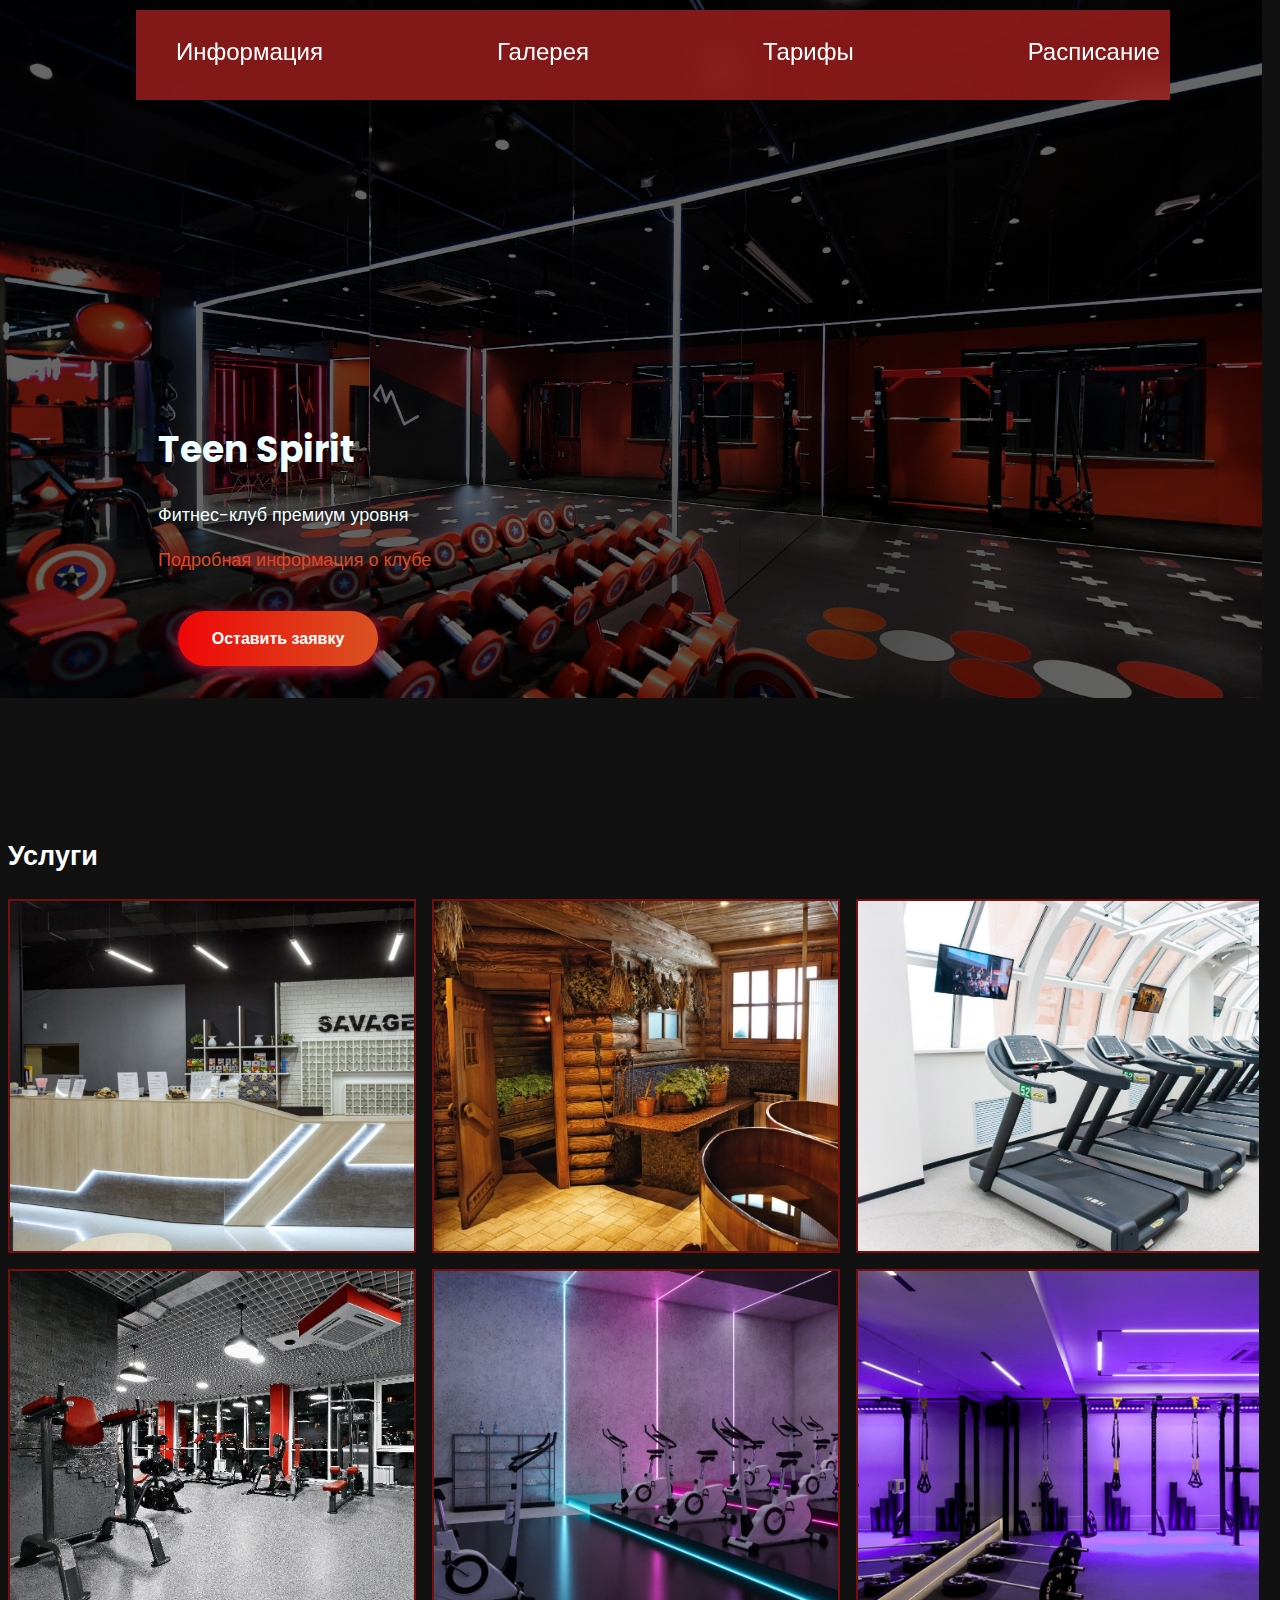
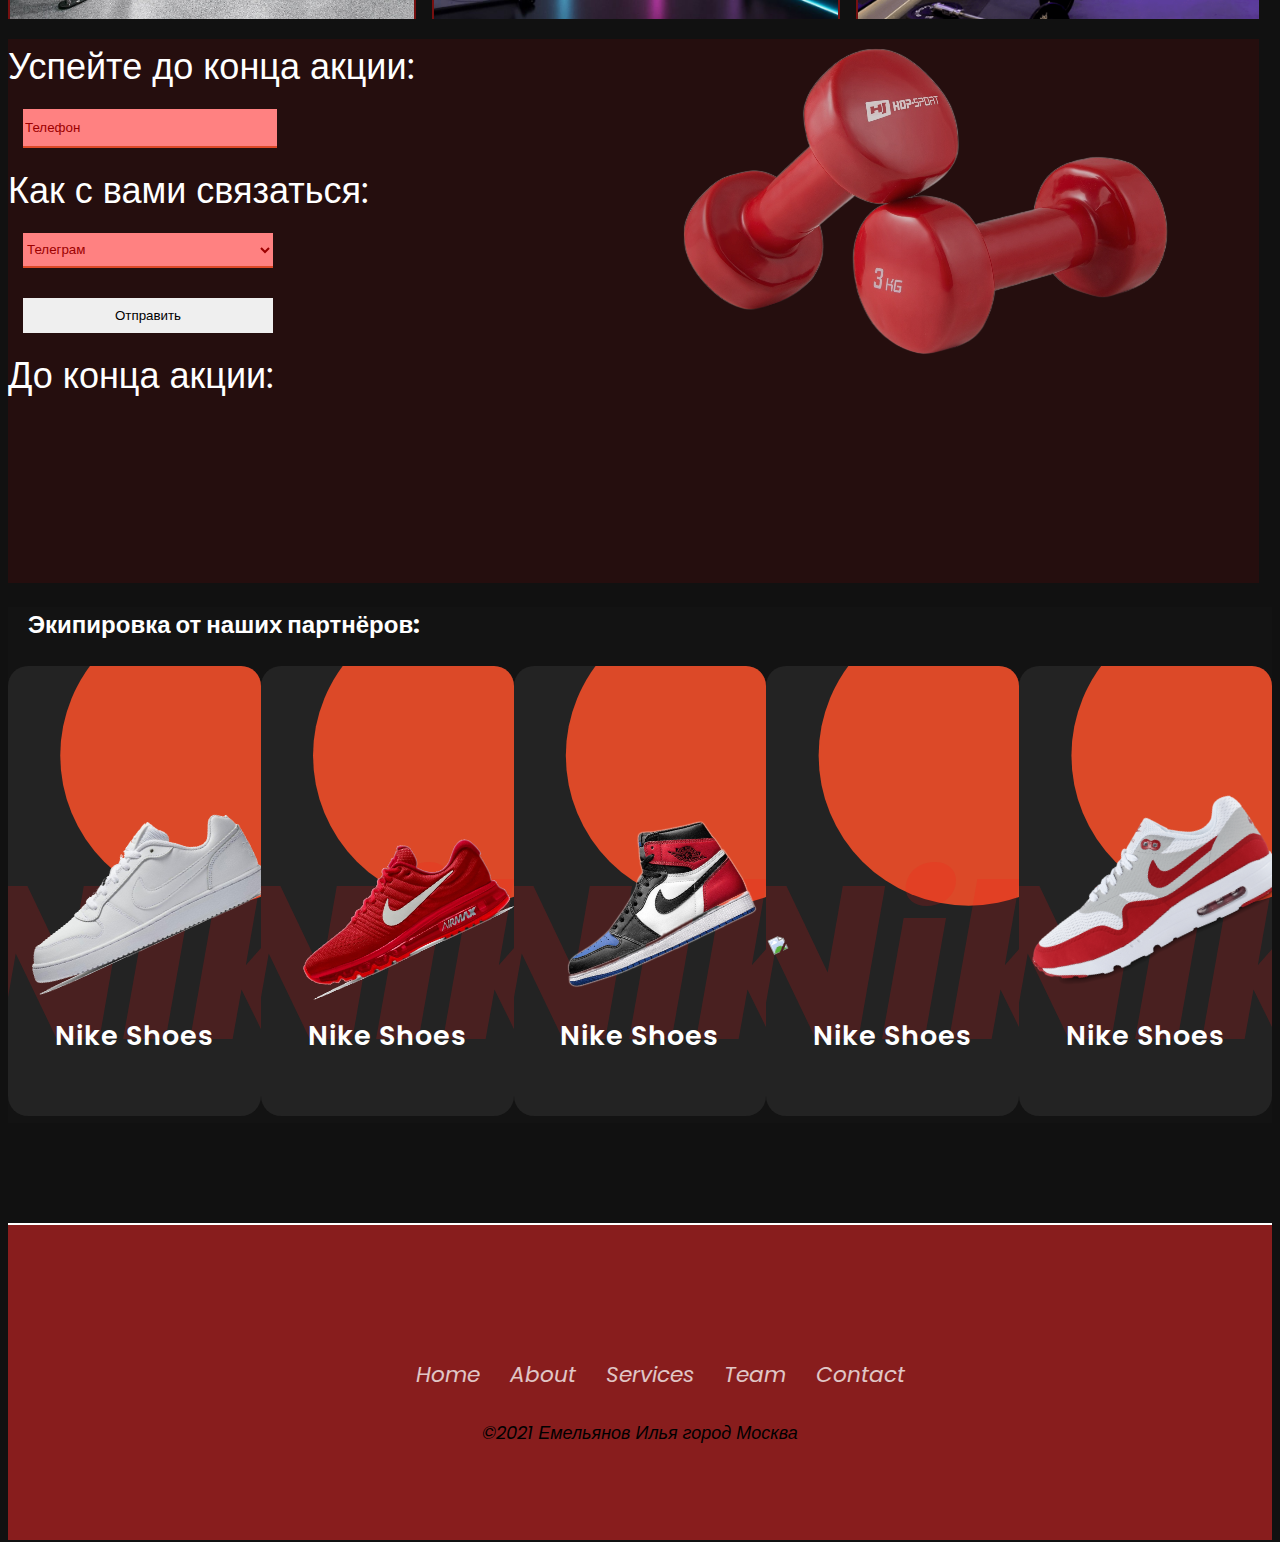
==== index.html @ c5676251 "Fitness" ====
<!DOCTYPE html>
<html lang="en">
<head>
    <meta charset="UTF-8">
    <meta http-equiv="X-UA-Compatible" content="IE=edge">
    <link rel="stylesheet" href="main.css">
    <link rel="icon" href="fav.ico">
    <script src="main.js"></script>
   <script type="module" src="https://unpkg.com/ionicons@5.5.2/dist/ionicons/ionicons.esm.js"></script>
    <meta name="viewport" content="width=device-width, initial-scale=1.0">
    <title>Teen Spirit</title>
</head>
<body>
  
    <div class="start" >
    </div>
    <input type="checkbox" id="active">
    <label for="active" class="menu-btn"><i class="fas fa-bars"></i></label>
    <div class="nav">
        <ul>
            <li><a href="gird.html">Информация</a></li>
            <li><a href="1.html">Галерея</a></li>
            <li><a href="6.html">Тарифы</a></li>
            <li><a href="calendar.html">Расписание</a></li>
        </ul>
    </div>
    <div class="zayavka" >
        <h1>Teen Spirit</h1>
        <p>Фитнес-клуб премиум уровня</p> 
        <a href="gird.html"><p>Подробная информация о клубе</p></a>
        <button class="btn-hover color-1">Оставить заявку</button>
    </div>
    <h2 class="cmd">Услуги</h2>
    <div class="direct">
        <div class="item card1">
            <p class="aa">Отдел  по работе с клиентами</p>
           
        </div>
        <div class="item card2"><p class="aa">Отдел  по работе с клиентами</p>
        </div>
        <div class="item card3"><p class="aa">SPA зона</p>
        </div>
        <div class="item card4"><p class="aa">Кардио зона</p>
        </div>
        <div class="item card5"><p class="aa">Зал силовых тренировок</p>
        </div>
        <div class="item card6"><p class="aa">Йога</p>
        </div>
    </div>
    <div class="abon">
        <span>Успейте до конца акции:</span>
        <section class="form">
            <form action="" method="get">
                    <input type="tel" placeholder="Телефон"  pattern="[0-9]{3}-[0-9]{3}-[0-9]{4}" required>
                    <span>Как с вами связаться:</span>
                     <select name="Форма связи">
                        <option value="premium">Телеграм</option>
                        <option value="middle">Почта</option>
                        <option value="lite">По телефону</option>
                    </select>
               
                <button type="submit">Отправить</button>
            </form>
        </section>
        
        <span>До конца акции:</span>
        <span id="timers"></span>
        <div class="container1" id="cont1">
            <div class="timer d">
                <span id="timer-days"></span>
            </div>
            <div class="timer h">
                <span id="timer-hours"></span>
            </div>
            <div class="timer m">
                <span id="timer-mins"></span>
            </div>
            <div class="timer s">
                <span id="timer-secs"></span>
            </div>
        </div>
        <script src="main.js"></script>
    </div>

    <div class="cards">
        <h3>Экипировка от наших партнёров:</h3>
        <div class="container">
            <div class="card">
              <div class="imgBx">
                <img src="nike.png">
              </div>
              <div class="contentBx">
                <h2>Nike Shoes</h2>
                <div class="size">
                  <h3>Size :</h3>
                  <span>7</span>
                  <span>8</span>
                  <span>9</span>
                  <span>10</span>
                </div>
                <div class="color">
                  <h3>Color :</h3>
                  <span></span>
                  <span></span>
                  <span></span>
                </div>
                <a href="#">Buy Now</a>
              </div>
            </div>
            <div class="card">
                <div class="imgBx">
                  <img src="nike1.png">
                </div>
                <div class="contentBx">
                  <h2>Nike Shoes</h2>
                  <div class="size">
                    <h3>Size :</h3>
                    <span>7</span>
                    <span>8</span>
                    <span>9</span>
                    <span>10</span>
                  </div>
                  <div class="color">
                    <h3>Color :</h3>
                    <span></span>
                    <span></span>
                    <span></span>
                  </div>
                  <a href="#">Buy Now</a>
                </div>
              </div>
              <div class="card">
                <div class="imgBx">
                  <img src="nike2.png">
                </div>
                <div class="contentBx">
                  <h2>Nike Shoes</h2>
                  <div class="size">
                    <h3>Size :</h3>
                    <span>7</span>
                    <span>8</span>
                    <span>9</span>
                    <span>10</span>
                  </div>
                  <div class="color">
                    <h3>Color :</h3>
                    <span></span>
                    <span></span>
                    <span></span>
                  </div>
                  <a href="#">Buy Now</a>
                </div>
              </div>
              <div class="card">
                <div class="imgBx">
                  <img src="https://assets.codepen.io/4164355/shoes.png">
                </div>
                <div class="contentBx">
                  <h2>Nike Shoes</h2>
                  <div class="size">
                    <h3>Size :</h3>
                    <span>7</span>
                    <span>8</span>
                    <span>9</span>
                    <span>10</span>
                  </div>
                  <div class="color">
                    <h3>Color :</h3>
                    <span></span>
                    <span></span>
                    <span></span>
                  </div>
                  <a href="#">Buy Now</a>
                </div>
              </div>
              <div class="card">
                <div class="imgBx">
                  <img src="nike3.png">
                </div>
                <div class="contentBx">
                  <h2>Nike Shoes</h2>
                  <div class="size">
                    <h3>Size :</h3>
                    <span>7</span>
                    <span>8</span>
                    <span>9</span>
                    <span>10</span>
                  </div>
                  <div class="color">
                    <h3>Color :</h3>
                    <span></span>
                    <span></span>
                    <span></span>
                  </div>
                  <a href="#">Buy Now</a>
                </div>
              </div>
          </div>
    </div>
    
<footer>

 
    <address>
    <div class="waves">
        <div class="wave" id="wave1"></div>
    </div>
    <ul class="social">
        <li><a href="#"><ion-icon class="ak" name="logo-facebook"></ion-icon></a></li>
        <li><a href="#"><ion-icon class="ak" name="logo-twitter"></ion-icon></a></li>
        <li><a href="#"><ion-icon class="ak" name="logo-linkedin"><ion-icon></a></li>
        <li><a href="#"><ion-icon class="ak" name="logo-instagram"></ion-icon></a></li>
    </ul>
    <ul class="menu">
        <li><a href="#">Home</a></li>
        <li><a href="#">About</a></li>
        <li><a href="#">Services</a></li>
        <li><a href="#">Team</a></li>
        <li><a href="#">Contact</a></li>
    </ul>
    <p>©2021 Емельянов Илья город Москва</p>
</address> 
</footer>

<script src="nd.js"></script>
    
</body>
</html>
---- main.css ----
@import url('https://fonts.googleapis.com/css2?family=Poppins:ital,wght@0,100;0,200;0,300;0,400;0,500;0,600;0,700;0,800;0,900;1,100;1,200;1,300;1,400;1,500;1,600;1,700;1,800;1,900&display=swap');

html{
    font-size: 18px;
    font-family: 'Poppins', sans-serif;
    background-color: #111;
}


h2{
    color: white;
}
.start{
    position: relative;
    margin-top: -10px;
    margin-left: -10px;
   width: 100%;
   height: 700px;
   background-image: url(fit1.jpg);
   opacity:1;
   background-size: cover;
   color: white;
}
.start::before{
    background-color: rgba(0, 0, 0, 0.6);
    position: absolute;
    height: 100%;
    width: 100%;
    content:"";
}
.nav ul li{
    list-style: none;
}
.nav ul{
    display: flex;
    justify-content:space-between;
}
.nav{
    top:10px;
    z-index: 100;
    padding-right: 10px;
    color: white;
    width: 80%;
    margin-left: 10%;
    position: fixed;
    height: 10vh;
    font-size: 24px;
    background-color: rgba(187, 34, 34, 0.7);
    backdrop-filter: blur(16px);
}

.cvadr {
    position: relative;
    display: grid;
    grid-template-columns: repeat(6,1fr);
    grid-template-rows: repeat(8,auto-fit);
}

.zayavka{
    position: relative;
    margin-top: -300px;
    margin-left: 150px;
    color: azure;
}

.btn-hover {
  width: 200px;
  font-size: 16px;
  font-weight: 600;
  color: #fff;
  cursor: pointer;
  margin: 20px;
  height: 55px;
  text-align:center;
  border: none;
  background-size: 300% 100%;

  border-radius: 50px;
  moz-transition: all .4s ease-in-out;
  -o-transition: all .4s ease-in-out;
  -webkit-transition: all .4s ease-in-out;
  transition: all .4s ease-in-out;
}

.btn-hover:hover {
  background-position: 100% 0;
  moz-transition: all .4s ease-in-out;
  -o-transition: all .4s ease-in-out;
  -webkit-transition: all .4s ease-in-out;
  transition: all .4s ease-in-out;
}

.btn-hover:focus {
  outline: none;
}
.btn-hover.color-1 {
  background-image: linear-gradient(to right, #ee0707, #d95322, #ca1e1e , #5a1c1c);
box-shadow: 0 4px 15px 0 rgba(228, 27, 80, 0.75);
}
.item{
  overflow: hidden;
    border:2px solid rgb(118, 16, 16);
}
.aa{
  text-align: center;
    margin:0 auto;
    color: white;
    opacity: 0;
}
.item button{
    top:300px;
    
    background-color: rgba(175, 35, 35,0.8);
    left:22%;
    position: relative;
    opacity: 0;
}
.item::before{
    background-color: rgba(187, 11, 11, 0.216);
    position: absolute;
    content: "";
    height: 100%;
    width: 100%;
    opacity: 0;
}
.item:hover::before{
    opacity: 1;
    transition: 2s;
}
.item:hover{
  transition: 1s;
}

.item:hover button{
    opacity: 1;
    transition: 2s;
}

.item:hover .aa{
    opacity: 1;
    transition: 2s;
}
.cmd{
    margin-top: 150px;
    position: relative;
}
.direct{
    margin-top: 20px;
    width: 99%;
  overflow: hidden;
    position: relative;
    display: grid;
    grid-template-columns: 1fr 1fr 1fr;
    grid-gap: 20px;
    grid-auto-rows:350px
}
.card1{
    z-index: 0;
    background-image: url(1.jpg);
   background-size: cover;
    height: 100%;
    width: 100%;
}
.card2{
    z-index: 0;
    background-image: url(3.jpeg);
   background-size: cover;
    height: 100%;
    width: 100%;
}
.card3{
    z-index: 0;
    background-image: url(6.jpg);
   background-size: cover;
    height: 100%;
    width: 100%;
}
.card4{
    z-index: 0;
    background-image: url(8.jpg);
   background-size: cover;
    height: 100%;
    width: 100%;
}
.card5{
    z-index: 0;
    background-image: url(9.jpg);
   background-size: cover;
    height: 100%;
    width: 100%;
}
.card6{
    z-index: 0;
    background-image: url(10.png);
   background-size: cover;
    height: 100%;
    width: 100%;
}
.container1 {
    width: 100%;
    height: 20vh;
    display: flex;
    justify-content: flex-end;
    align-items: center;
}
.timer {
    background-color: rgb(173, 30, 30);
    margin-right: 20px;
    border-radius: 20px;
    height:auto;
    width: auto;
    display: block;
    font-size: 4rem;
}
.label {
    font-size: 2.5rem;
    padding-left: 0.25rem;
}
.abon{
    width: 99%;
    margin-top: 20px;
    color: rgb(255, 255, 255);
    background: rgba(167, 0, 0, 0.139);
}
.abon span{
    font-size: 2rem;
}
.abon form{
    display: flex;
    flex-direction: column;
    
}
.abon::before{
    margin-left: 52%;
    opacity: 0.8;
    content: "";
    position: absolute;
    background: url(g.png) no-repeat;
    height: 45%;
    width: 45%;
}
.abon button{
    margin:15px;
    height: 35px;
    width: 250px;
    border: 0;
    border-color:rgb(175, 35, 35) ;
}
form input{
    color:rgb(156, 0, 0) ;
    background-color:  rgb(255, 129, 129);
    border: 0;
    border-bottom: #dc4928 2px solid;
    outline: none;
    margin:15px;
    width: 250px;
    height: 35px;
}

form select{
    color:rgb(156, 0, 0) ;
    background-color:  rgb(255, 129, 129);
    border: 0;
    border-bottom: #dc4928 2px solid;
    outline: none;
    margin:15px;
    height: 35px;
    width: 250px;
}


::placeholder{
    color: rgb(156, 0, 0);
}

.cards{
    font-family: 'Poppins', sans-serif;
  min-height: 50vh;
  background: #131313;
}

.container{
    width: 100%;
    display: inline-flex;
  position: relative;
}
.cards h3{
    margin-left: 20px;
    color: white;
    font-size: 24px;
}

.container .card{
  position: relative;
  width: 320px;
  height: 450px;
  background: #232323;
  border-radius: 20px;
  overflow: hidden;
}

.container .card:before{
  content: '';
  position: absolute;
  top: 0;
  left: 0;
  width: 100%;
  height: 100%;
  background: #dc4928;
  clip-path: circle(150px at 80% 20%);
  transition: 0.5s ease-in-out;
}

.container .card:hover:before{
  clip-path: circle(300px at 80% -20%);
}

.container .card:after{
  content: 'Nike';
  position: absolute;
  top: 30%;
  left: -20%;
  font-size: 12em;
  font-weight: 800;
  font-style: italic;
  color: rgba(255, 25, 25, 0.178)
}

#active{
  display: none;
}

.container .card .imgBx{
  position: absolute;
  top: 50%;
  transform: translateY(-50%);
  z-index: 10;
  width: 100%;
  height: 220px;
  transition: 0.5s;
}

.container .card:hover .imgBx{
  top: 0%;
  transform: translateY(0%);
    
}

.container .card .imgBx img{
  position: absolute;
  top: 50%;
  left: 50%;
  transform: translate(-50%, -50%) rotate(-25deg);
  width: 270px;
}

.container .card .contentBx{
  position: absolute;
  bottom: 0;
  width: 100%;
  height: 100px;
  text-align: center;
  transition: 1s;
  z-index: 10;
}

.container .card:hover .contentBx{
  height: 210px;
}

.container .card .contentBx h2{
  position: relative;
  font-weight: 600;
  letter-spacing: 1px;
  color: #fff;
  margin: 0;
}

.container .card .contentBx .size, .container .card .contentBx .color {
  display: flex;
  justify-content: center;
  align-items: center;
  padding: 8px 20px;
  transition: 0.5s;opacity: 0;
  visibility: hidden;
  padding-top: 0;
  padding-bottom: 0;
}

.container .card:hover .contentBx .size{
  opacity: 1;
  visibility: visible;
  transition-delay: 0.5s;
}

.container .card:hover .contentBx .color{
  opacity: 1;
  visibility: visible;
  transition-delay: 0.6s;
}

.container .card .contentBx .size h3, .container .card .contentBx .color h3{
  color: #fff;
  font-weight: 300;
  font-size: 14px;
  text-transform: uppercase;
  letter-spacing: 2px;
  margin-right: 10px;
}

.container .card .contentBx .size span{
  width: 26px;
  height: 26px;
  text-align: center;
  line-height: 26px;
  font-size: 14px;
  display: inline-block;
  color: #111;
  background: #fff;
  margin: 0 5px;
  transition: 0.5s;
  color: #111;
  border-radius: 4px;
  cursor: pointer;
}

.container .card .contentBx .size span:hover{
  background: #dc4928;
}

.container .card .contentBx .color span{
  width: 20px;
  height: 20px;
  background: rgb(153, 6, 6);
  border-radius: 50%;
  margin: 0 5px;
  cursor: pointer;
}

.container .card .contentBx .color span:nth-child(2){
  background: #9bdc28;
}

.container .card .contentBx .color span:nth-child(3){
  background: #03a9f4;
}

.container .card .contentBx .color span:nth-child(4){
  background: #e91e63;
}

.container .card .contentBx a{
  display: inline-block;
  padding: 10px 20px;
  background: #fff;
  border-radius: 4px;
  margin-top: 10px;
  text-decoration: none;
  font-weight: 600;
  color: #111;
  opacity: 0;
  transform: translateY(50px);
  transition: 0.5s;
  margin-top: 0;
}

.container .card:hover .contentBx a{
  opacity: 1;
  transform: translateY(0px);
  transition-delay: 0.75s;
  
}

footer address {
    margin-bottom: -10px;
    border-top: white 2px solid;
    position: relative;
    width: auto;
    height: 35vh;
    background: rgba(187, 34, 34, 0.7);
    display: flex;
    justify-content: center;
    align-items: center;
    flex-direction: column;
    margin-top: 100px;
   }

   
footer .wave{
  position: absolute;
  left: 0;
  width: 100%;
  height: 100px;
  background: url(wave.png);
}
.zayavka a{
  color: #dc4928;
}
   
.social,
.menu{
  position: relative;
  display: flex;
  justify-content: center;
  align-items: center;
  margin: 10px 0;
  flex-wrap: wrap;
}
.social li,
.menu li{
  list-style: none;
}
.social li a {
  font-size: 2em;
  color: #fff;
  margin: 0 10px;
  display: inline-block;
  transition: 0.5s;
}
.menu li a {
  font-size: 1.2em;
  color: #fff;
  opacity: 0.75;
  margin: 0 15px;
  text-decoration: none;
  display: inline-block;
}
@media (max-width:500px){
  .container{
    width: 100%;
    align-items: center;
    justify-content: center;
    display: flex;
    flex-wrap: wrap;
  }
  .abon{
    width: 50%;
  }
  
.direct{
  margin-top: 20px;
  width: 90%;
  align-items: center;
  position: relative;
  display: grid;
  grid-template-columns: 1fr;
  grid-gap: 20px;
  grid-auto-rows:350px
}


.nav{
  position: fixed;
  top: 0;
  margin-left: -10px;
  height: 100%;
  width: 100%;
  background: rgba(200, 25, 25, 0);
  clip-path: circle(25px at calc(100% - 45px) 45px);
  transition: all 0.3s ease-in-out;
}
#active:checked ~ .nav{
  clip-path: circle(75%);
}
.menu-btn{
  position: fixed;
  content: "-";
  z-index: 200;
  right: 20px;
  top: 20px;
  height: 50px;
  width: 50px;
  text-align: center;
  line-height: 50px;
  border-radius: 50%;
  font-size: 20px;
  color: rgb(0, 0, 0);
  cursor: pointer;
background: rgb(250, 242, 242);
  transition: all 0.3s ease-in-out;
}
#active:checked ~ .menu-btn{
  color: rgb(0, 0, 0);
}
#active:checked ~ .menu-btn i:before{
  content: "\f00d";
}
.nav ul{
  height: 50%;
  margin-left:  20%;
  margin-top: 20%;
  display: flex;
  flex-direction: column;
  justify-content: space-between;
  position: fixed;
  list-style: none;
  text-align: center;
}
.nav ul li{
  z-index: 100000;
}
.nav ul li a{
  color: none;
  text-decoration: none;
  font-size: 30px;
  font-weight: 500;
  padding: 5px 30px;
  color: #fff;
  border-radius: 50px;
  background: #000;
  position: relative;
  line-height: 50px;
  transition: all 0.3s ease;
}
.nav ul li a:after{
  position: absolute;
  content: "";
  background: #fff;
   background: linear-gradient(#14ffe9, #ffeb3b, #ff00e0);
 width: 104%;
  height: 110%;
  left: -2%;
  top: -5%; /* if the font is 'Oswald'*/
  border-radius: 50px;
  transform: scaleY(0);
  z-index: -1;
  animation: rotate 1.5s linear infinite;
  transition: transform 0.3s ease;
}
.nav ul li a:hover:after{
  transform: scaleY(1);
}
.nav ul li a:hover{
  color: rgb(255, 253, 253);
}
input[type="checkbox"]{
  display: none;
}
.content{
  position: absolute;
  top: 50%;
  left: 50%;
  transform: translate(-50%, -50%);
  z-index: -1;
  text-align: center;
  width: 100%;
  color: #202020;
}
.content .title{
  font-size: 40px;
  font-weight: 700;
}
.content p{
  font-size: 35px;
  font-weight: 600;
}

@keyframes rotate {
  0%{
    filter: hue-rotate(0deg);
  }
  100%{
    filter: hue-rotate(360deg);
  }
}


.item::before{
  background-color: rgba(187, 11, 11, 0.216);
  position: absolute;
  content: "";
  height: 100%;
  width: 100%;
  opacity: 0;
}

.abon{
  width: 99%;
  margin-top: 20px;
  color: rgb(255, 255, 255);
  background: rgba(152, 138, 138, 0.317);
}
.abon span{
  font-size: 2rem;
}
.abon form{
  display: flex;
  flex-direction: column;
  
}
.abon::before{
  display: none;
}
.abon button{
  color: white ;
}

form select, form input{
  color:rgb(255, 255, 255) ;
  background-color:  rgba(255, 129, 129, 0);
}
::placeholder{
  color: white
  
}
.container1{
  justify-content: flex-end;
  width: auto;
  margin-left: 25px;
}

.timer {
  height:auto;
  width: auto;
  display: block;
  font-size: 0.6rem;
}

.zayavka{
  margin: 0 auto;
}
.start{
  display: none;
}
.cmd{
  margin-top: 15px;
}
}
a{
  color: #ffffff;
  text-decoration: none;
}
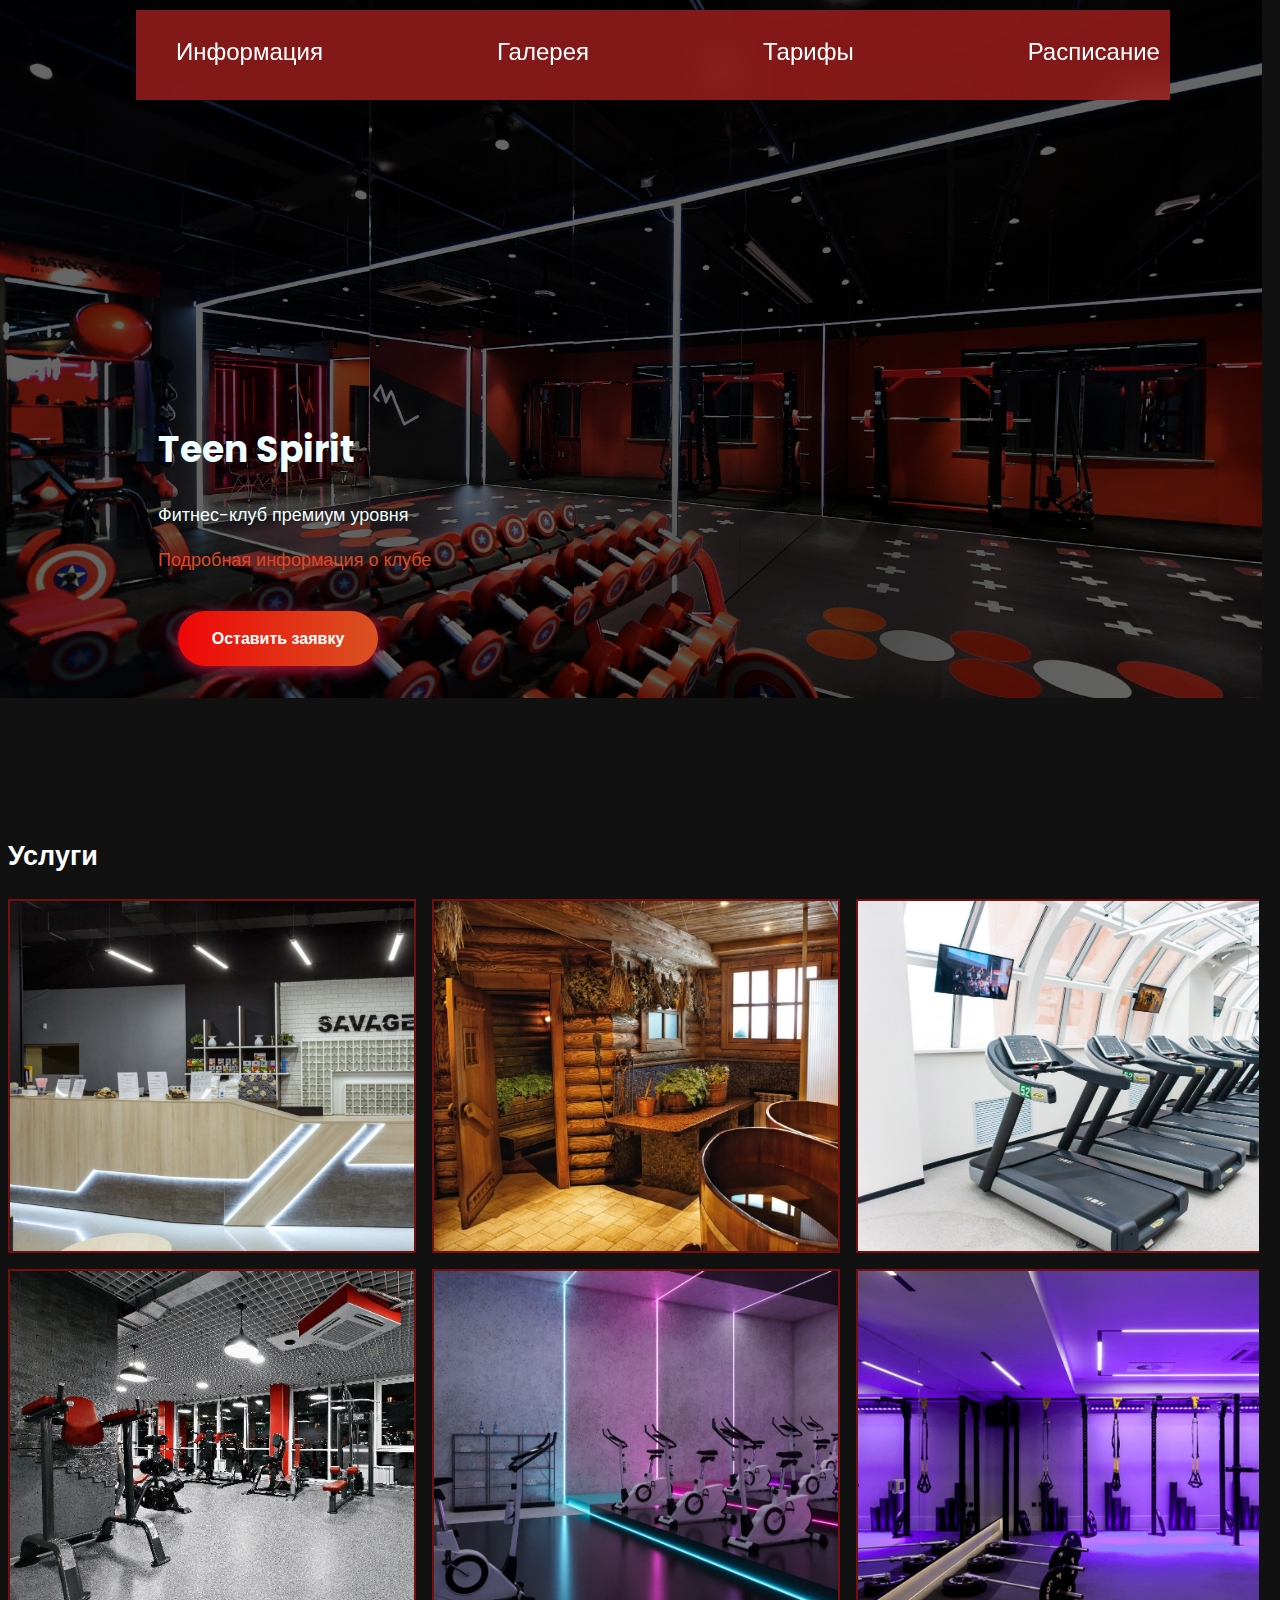
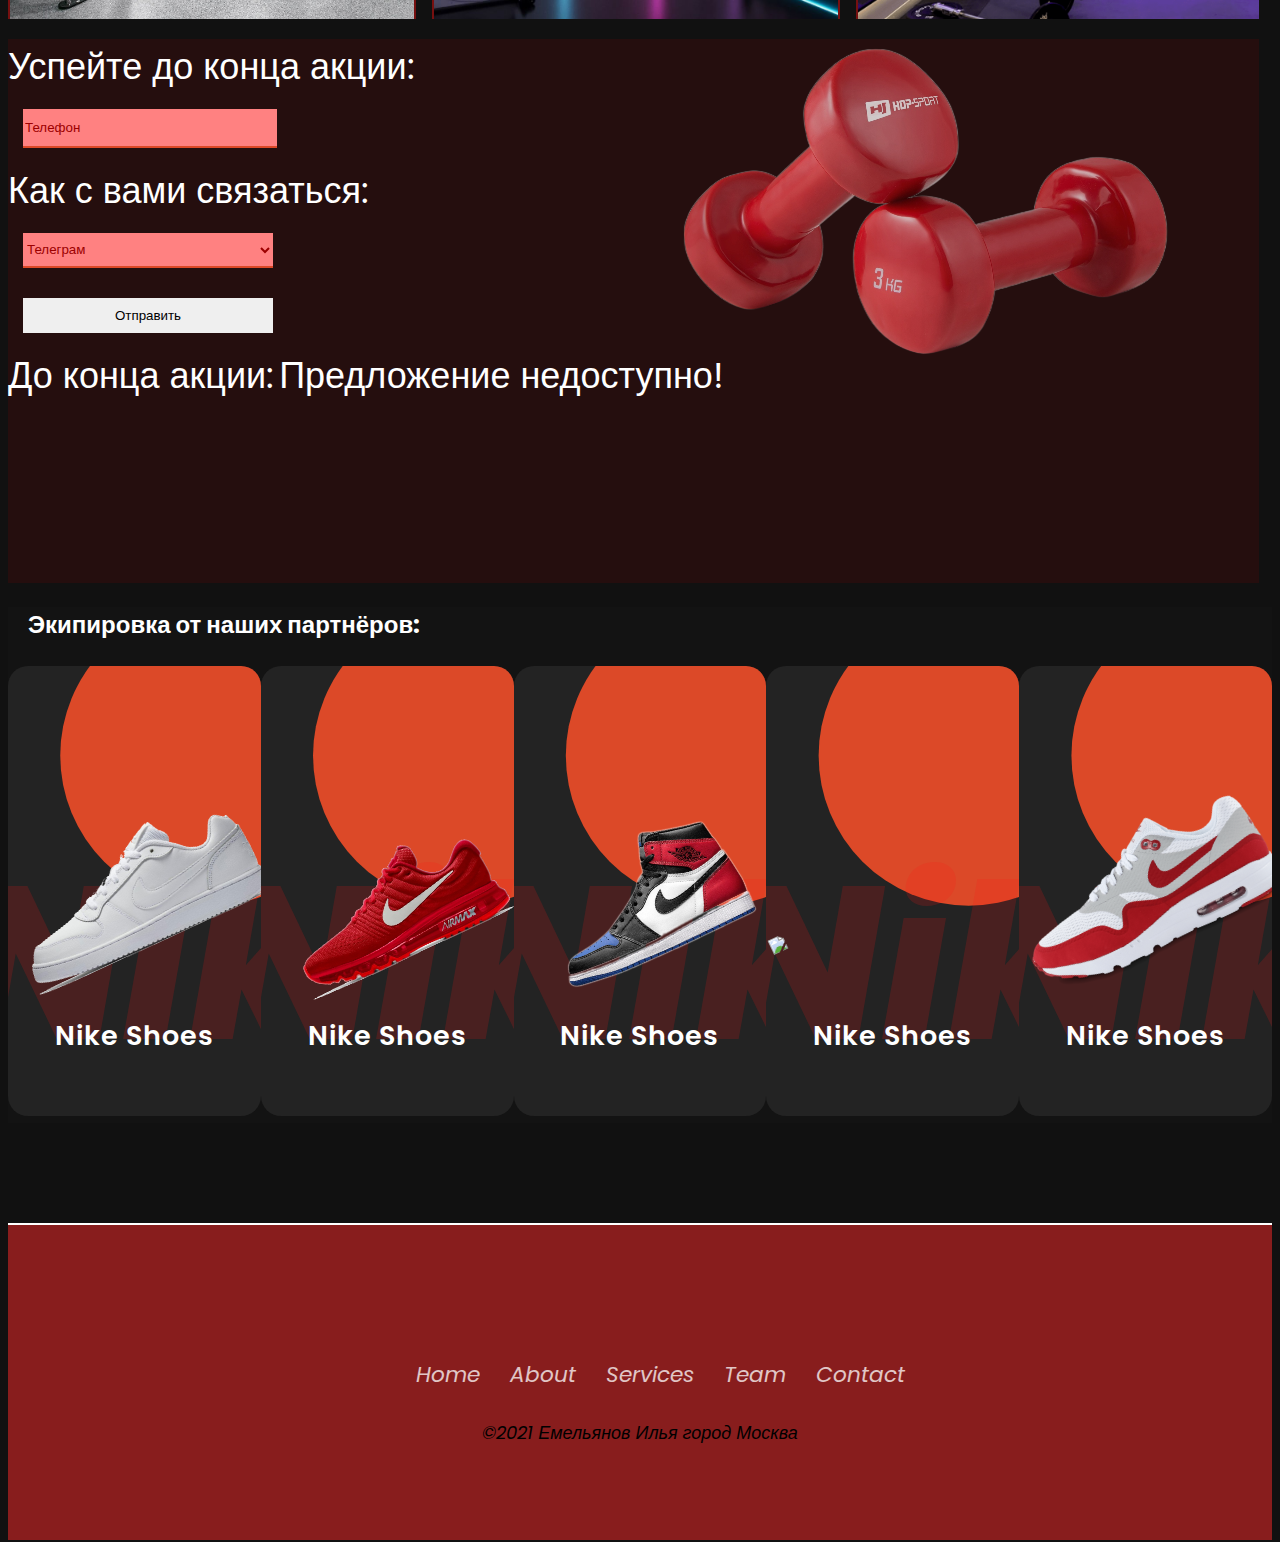
==== commit b5fe2698: "Update index.html" ====
--- a/index.html
+++ b/index.html
@@ -3,9 +3,9 @@
 <head>
     <meta charset="UTF-8">
     <meta http-equiv="X-UA-Compatible" content="IE=edge">
-    <link rel="stylesheet" href="main.css">
-    <link rel="icon" href="fav.ico">
-    <script src="main.js"></script>
+    <link rel="stylesheet" href="all/main.css">
+    <link rel="icon" href="all/fav.ico">
+    <script src="all/main.js"></script>
    <script type="module" src="https://unpkg.com/ionicons@5.5.2/dist/ionicons/ionicons.esm.js"></script>
     <meta name="viewport" content="width=device-width, initial-scale=1.0">
     <title>Teen Spirit</title>
@@ -18,16 +18,16 @@
     <label for="active" class="menu-btn"><i class="fas fa-bars"></i></label>
     <div class="nav">
         <ul>
-            <li><a href="gird.html">Информация</a></li>
-            <li><a href="1.html">Галерея</a></li>
-            <li><a href="6.html">Тарифы</a></li>
-            <li><a href="calendar.html">Расписание</a></li>
+            <li><a href="all/gird.html">Информация</a></li>
+            <li><a href="all/1.html">Галерея</a></li>
+            <li><a href="all/6.html">Тарифы</a></li>
+            <li><a href="all/calendar.html">Расписание</a></li>
         </ul>
     </div>
     <div class="zayavka" >
         <h1>Teen Spirit</h1>
         <p>Фитнес-клуб премиум уровня</p> 
-        <a href="gird.html"><p>Подробная информация о клубе</p></a>
+        <a href="all/gird.html"><p>Подробная информация о клубе</p></a>
         <button class="btn-hover color-1">Оставить заявку</button>
     </div>
     <h2 class="cmd">Услуги</h2>
@@ -87,7 +87,7 @@
         <div class="container">
             <div class="card">
               <div class="imgBx">
-                <img src="nike.png">
+                <img src="all/nike.png">
               </div>
               <div class="contentBx">
                 <h2>Nike Shoes</h2>
@@ -109,7 +109,7 @@
             </div>
             <div class="card">
                 <div class="imgBx">
-                  <img src="nike1.png">
+                  <img src="all/nike1.png">
                 </div>
                 <div class="contentBx">
                   <h2>Nike Shoes</h2>
@@ -131,7 +131,7 @@
               </div>
               <div class="card">
                 <div class="imgBx">
-                  <img src="nike2.png">
+                  <img src="all/nike2.png">
                 </div>
                 <div class="contentBx">
                   <h2>Nike Shoes</h2>
@@ -175,7 +175,7 @@
               </div>
               <div class="card">
                 <div class="imgBx">
-                  <img src="nike3.png">
+                  <img src="all/nike3.png">
                 </div>
                 <div class="contentBx">
                   <h2>Nike Shoes</h2>
--- a/all/main.css
+++ b/all/main.css
@@ -0,0 +1,733 @@
+
+@import url('https://fonts.googleapis.com/css2?family=Poppins:ital,wght@0,100;0,200;0,300;0,400;0,500;0,600;0,700;0,800;0,900;1,100;1,200;1,300;1,400;1,500;1,600;1,700;1,800;1,900&display=swap');
+
+html{
+    font-size: 18px;
+    font-family: 'Poppins', sans-serif;
+    background-color: #111;
+}
+
+
+h2{
+    color: white;
+}
+.start{
+    position: relative;
+    margin-top: -10px;
+    margin-left: -10px;
+   width: 100%;
+   height: 700px;
+   background-image: url(fit1.jpg);
+   opacity:1;
+   background-size: cover;
+   color: white;
+}
+.start::before{
+    background-color: rgba(0, 0, 0, 0.6);
+    position: absolute;
+    height: 100%;
+    width: 100%;
+    content:"";
+}
+.nav ul li{
+    list-style: none;
+}
+.nav ul{
+    display: flex;
+    justify-content:space-between;
+}
+.nav{
+    top:10px;
+    z-index: 100;
+    padding-right: 10px;
+    color: white;
+    width: 80%;
+    margin-left: 10%;
+    position: fixed;
+    height: 10vh;
+    font-size: 24px;
+    background-color: rgba(187, 34, 34, 0.7);
+    backdrop-filter: blur(16px);
+}
+
+.cvadr {
+    position: relative;
+    display: grid;
+    grid-template-columns: repeat(6,1fr);
+    grid-template-rows: repeat(8,auto-fit);
+}
+
+.zayavka{
+    position: relative;
+    margin-top: -300px;
+    margin-left: 150px;
+    color: azure;
+}
+
+.btn-hover {
+  width: 200px;
+  font-size: 16px;
+  font-weight: 600;
+  color: #fff;
+  cursor: pointer;
+  margin: 20px;
+  height: 55px;
+  text-align:center;
+  border: none;
+  background-size: 300% 100%;
+
+  border-radius: 50px;
+  moz-transition: all .4s ease-in-out;
+  -o-transition: all .4s ease-in-out;
+  -webkit-transition: all .4s ease-in-out;
+  transition: all .4s ease-in-out;
+}
+
+.btn-hover:hover {
+  background-position: 100% 0;
+  moz-transition: all .4s ease-in-out;
+  -o-transition: all .4s ease-in-out;
+  -webkit-transition: all .4s ease-in-out;
+  transition: all .4s ease-in-out;
+}
+
+.btn-hover:focus {
+  outline: none;
+}
+.btn-hover.color-1 {
+  background-image: linear-gradient(to right, #ee0707, #d95322, #ca1e1e , #5a1c1c);
+box-shadow: 0 4px 15px 0 rgba(228, 27, 80, 0.75);
+}
+.item{
+  overflow: hidden;
+    border:2px solid rgb(118, 16, 16);
+}
+.aa{
+  text-align: center;
+    margin:0 auto;
+    color: white;
+    opacity: 0;
+}
+.item button{
+    top:300px;
+    
+    background-color: rgba(175, 35, 35,0.8);
+    left:22%;
+    position: relative;
+    opacity: 0;
+}
+.item::before{
+    background-color: rgba(187, 11, 11, 0.216);
+    position: absolute;
+    content: "";
+    height: 100%;
+    width: 100%;
+    opacity: 0;
+}
+.item:hover::before{
+    opacity: 1;
+    transition: 2s;
+}
+.item:hover{
+  transition: 1s;
+}
+
+.item:hover button{
+    opacity: 1;
+    transition: 2s;
+}
+
+.item:hover .aa{
+    opacity: 1;
+    transition: 2s;
+}
+.cmd{
+    margin-top: 150px;
+    position: relative;
+}
+.direct{
+    margin-top: 20px;
+    width: 99%;
+  overflow: hidden;
+    position: relative;
+    display: grid;
+    grid-template-columns: 1fr 1fr 1fr;
+    grid-gap: 20px;
+    grid-auto-rows:350px
+}
+.card1{
+    z-index: 0;
+    background-image: url(1.jpg);
+   background-size: cover;
+    height: 100%;
+    width: 100%;
+}
+.card2{
+    z-index: 0;
+    background-image: url(3.jpeg);
+   background-size: cover;
+    height: 100%;
+    width: 100%;
+}
+.card3{
+    z-index: 0;
+    background-image: url(6.jpg);
+   background-size: cover;
+    height: 100%;
+    width: 100%;
+}
+.card4{
+    z-index: 0;
+    background-image: url(8.jpg);
+   background-size: cover;
+    height: 100%;
+    width: 100%;
+}
+.card5{
+    z-index: 0;
+    background-image: url(9.jpg);
+   background-size: cover;
+    height: 100%;
+    width: 100%;
+}
+.card6{
+    z-index: 0;
+    background-image: url(10.png);
+   background-size: cover;
+    height: 100%;
+    width: 100%;
+}
+.container1 {
+    width: 100%;
+    height: 20vh;
+    display: flex;
+    justify-content: flex-end;
+    align-items: center;
+}
+.timer {
+    background-color: rgb(173, 30, 30);
+    margin-right: 20px;
+    border-radius: 20px;
+    height:auto;
+    width: auto;
+    display: block;
+    font-size: 4rem;
+}
+.label {
+    font-size: 2.5rem;
+    padding-left: 0.25rem;
+}
+.abon{
+    width: 99%;
+    margin-top: 20px;
+    color: rgb(255, 255, 255);
+    background: rgba(167, 0, 0, 0.139);
+}
+.abon span{
+    font-size: 2rem;
+}
+.abon form{
+    display: flex;
+    flex-direction: column;
+    
+}
+.abon::before{
+    margin-left: 52%;
+    opacity: 0.8;
+    content: "";
+    position: absolute;
+    background: url(g.png) no-repeat;
+    height: 45%;
+    width: 45%;
+}
+.abon button{
+    margin:15px;
+    height: 35px;
+    width: 250px;
+    border: 0;
+    border-color:rgb(175, 35, 35) ;
+}
+form input{
+    color:rgb(156, 0, 0) ;
+    background-color:  rgb(255, 129, 129);
+    border: 0;
+    border-bottom: #dc4928 2px solid;
+    outline: none;
+    margin:15px;
+    width: 250px;
+    height: 35px;
+}
+
+form select{
+    color:rgb(156, 0, 0) ;
+    background-color:  rgb(255, 129, 129);
+    border: 0;
+    border-bottom: #dc4928 2px solid;
+    outline: none;
+    margin:15px;
+    height: 35px;
+    width: 250px;
+}
+
+
+::placeholder{
+    color: rgb(156, 0, 0);
+}
+
+.cards{
+    font-family: 'Poppins', sans-serif;
+  min-height: 50vh;
+  background: #131313;
+}
+
+.container{
+    width: 100%;
+    display: inline-flex;
+  position: relative;
+}
+.cards h3{
+    margin-left: 20px;
+    color: white;
+    font-size: 24px;
+}
+
+.container .card{
+  position: relative;
+  width: 320px;
+  height: 450px;
+  background: #232323;
+  border-radius: 20px;
+  overflow: hidden;
+}
+
+.container .card:before{
+  content: '';
+  position: absolute;
+  top: 0;
+  left: 0;
+  width: 100%;
+  height: 100%;
+  background: #dc4928;
+  clip-path: circle(150px at 80% 20%);
+  transition: 0.5s ease-in-out;
+}
+
+.container .card:hover:before{
+  clip-path: circle(300px at 80% -20%);
+}
+
+.container .card:after{
+  content: 'Nike';
+  position: absolute;
+  top: 30%;
+  left: -20%;
+  font-size: 12em;
+  font-weight: 800;
+  font-style: italic;
+  color: rgba(255, 25, 25, 0.178)
+}
+
+#active{
+  display: none;
+}
+
+.container .card .imgBx{
+  position: absolute;
+  top: 50%;
+  transform: translateY(-50%);
+  z-index: 10;
+  width: 100%;
+  height: 220px;
+  transition: 0.5s;
+}
+
+.container .card:hover .imgBx{
+  top: 0%;
+  transform: translateY(0%);
+    
+}
+
+.container .card .imgBx img{
+  position: absolute;
+  top: 50%;
+  left: 50%;
+  transform: translate(-50%, -50%) rotate(-25deg);
+  width: 270px;
+}
+
+.container .card .contentBx{
+  position: absolute;
+  bottom: 0;
+  width: 100%;
+  height: 100px;
+  text-align: center;
+  transition: 1s;
+  z-index: 10;
+}
+
+.container .card:hover .contentBx{
+  height: 210px;
+}
+
+.container .card .contentBx h2{
+  position: relative;
+  font-weight: 600;
+  letter-spacing: 1px;
+  color: #fff;
+  margin: 0;
+}
+
+.container .card .contentBx .size, .container .card .contentBx .color {
+  display: flex;
+  justify-content: center;
+  align-items: center;
+  padding: 8px 20px;
+  transition: 0.5s;opacity: 0;
+  visibility: hidden;
+  padding-top: 0;
+  padding-bottom: 0;
+}
+
+.container .card:hover .contentBx .size{
+  opacity: 1;
+  visibility: visible;
+  transition-delay: 0.5s;
+}
+
+.container .card:hover .contentBx .color{
+  opacity: 1;
+  visibility: visible;
+  transition-delay: 0.6s;
+}
+
+.container .card .contentBx .size h3, .container .card .contentBx .color h3{
+  color: #fff;
+  font-weight: 300;
+  font-size: 14px;
+  text-transform: uppercase;
+  letter-spacing: 2px;
+  margin-right: 10px;
+}
+
+.container .card .contentBx .size span{
+  width: 26px;
+  height: 26px;
+  text-align: center;
+  line-height: 26px;
+  font-size: 14px;
+  display: inline-block;
+  color: #111;
+  background: #fff;
+  margin: 0 5px;
+  transition: 0.5s;
+  color: #111;
+  border-radius: 4px;
+  cursor: pointer;
+}
+
+.container .card .contentBx .size span:hover{
+  background: #dc4928;
+}
+
+.container .card .contentBx .color span{
+  width: 20px;
+  height: 20px;
+  background: rgb(153, 6, 6);
+  border-radius: 50%;
+  margin: 0 5px;
+  cursor: pointer;
+}
+
+.container .card .contentBx .color span:nth-child(2){
+  background: #9bdc28;
+}
+
+.container .card .contentBx .color span:nth-child(3){
+  background: #03a9f4;
+}
+
+.container .card .contentBx .color span:nth-child(4){
+  background: #e91e63;
+}
+
+.container .card .contentBx a{
+  display: inline-block;
+  padding: 10px 20px;
+  background: #fff;
+  border-radius: 4px;
+  margin-top: 10px;
+  text-decoration: none;
+  font-weight: 600;
+  color: #111;
+  opacity: 0;
+  transform: translateY(50px);
+  transition: 0.5s;
+  margin-top: 0;
+}
+
+.container .card:hover .contentBx a{
+  opacity: 1;
+  transform: translateY(0px);
+  transition-delay: 0.75s;
+  
+}
+
+footer address {
+    margin-bottom: -10px;
+    border-top: white 2px solid;
+    position: relative;
+    width: auto;
+    height: 35vh;
+    background: rgba(187, 34, 34, 0.7);
+    display: flex;
+    justify-content: center;
+    align-items: center;
+    flex-direction: column;
+    margin-top: 100px;
+   }
+
+   
+footer .wave{
+  position: absolute;
+  left: 0;
+  width: 100%;
+  height: 100px;
+  background: url(wave.png);
+}
+.zayavka a{
+  color: #dc4928;
+}
+   
+.social,
+.menu{
+  position: relative;
+  display: flex;
+  justify-content: center;
+  align-items: center;
+  margin: 10px 0;
+  flex-wrap: wrap;
+}
+.social li,
+.menu li{
+  list-style: none;
+}
+.social li a {
+  font-size: 2em;
+  color: #fff;
+  margin: 0 10px;
+  display: inline-block;
+  transition: 0.5s;
+}
+.menu li a {
+  font-size: 1.2em;
+  color: #fff;
+  opacity: 0.75;
+  margin: 0 15px;
+  text-decoration: none;
+  display: inline-block;
+}
+@media (max-width:500px){
+  .container{
+    width: 100%;
+    align-items: center;
+    justify-content: center;
+    display: flex;
+    flex-wrap: wrap;
+  }
+  .abon{
+    width: 50%;
+  }
+  
+.direct{
+  margin-top: 20px;
+  width: 90%;
+  align-items: center;
+  position: relative;
+  display: grid;
+  grid-template-columns: 1fr;
+  grid-gap: 20px;
+  grid-auto-rows:350px
+}
+
+
+.nav{
+  position: fixed;
+  top: 0;
+  margin-left: -10px;
+  height: 100%;
+  width: 100%;
+  background: rgba(200, 25, 25, 0);
+  clip-path: circle(25px at calc(100% - 45px) 45px);
+  transition: all 0.3s ease-in-out;
+}
+#active:checked ~ .nav{
+  clip-path: circle(75%);
+}
+.menu-btn{
+  position: fixed;
+  content: "-";
+  z-index: 200;
+  right: 20px;
+  top: 20px;
+  height: 50px;
+  width: 50px;
+  text-align: center;
+  line-height: 50px;
+  border-radius: 50%;
+  font-size: 20px;
+  color: rgb(0, 0, 0);
+  cursor: pointer;
+background: rgb(250, 242, 242);
+  transition: all 0.3s ease-in-out;
+}
+#active:checked ~ .menu-btn{
+  color: rgb(0, 0, 0);
+}
+#active:checked ~ .menu-btn i:before{
+  content: "\f00d";
+}
+.nav ul{
+  height: 50%;
+  margin-left:  20%;
+  margin-top: 20%;
+  display: flex;
+  flex-direction: column;
+  justify-content: space-between;
+  position: fixed;
+  list-style: none;
+  text-align: center;
+}
+.nav ul li{
+  z-index: 100000;
+}
+.nav ul li a{
+  color: none;
+  text-decoration: none;
+  font-size: 30px;
+  font-weight: 500;
+  padding: 5px 30px;
+  color: #fff;
+  border-radius: 50px;
+  background: #000;
+  position: relative;
+  line-height: 50px;
+  transition: all 0.3s ease;
+}
+.nav ul li a:after{
+  position: absolute;
+  content: "";
+  background: #fff;
+   background: linear-gradient(#14ffe9, #ffeb3b, #ff00e0);
+ width: 104%;
+  height: 110%;
+  left: -2%;
+  top: -5%; /* if the font is 'Oswald'*/
+  border-radius: 50px;
+  transform: scaleY(0);
+  z-index: -1;
+  animation: rotate 1.5s linear infinite;
+  transition: transform 0.3s ease;
+}
+.nav ul li a:hover:after{
+  transform: scaleY(1);
+}
+.nav ul li a:hover{
+  color: rgb(255, 253, 253);
+}
+input[type="checkbox"]{
+  display: none;
+}
+.content{
+  position: absolute;
+  top: 50%;
+  left: 50%;
+  transform: translate(-50%, -50%);
+  z-index: -1;
+  text-align: center;
+  width: 100%;
+  color: #202020;
+}
+.content .title{
+  font-size: 40px;
+  font-weight: 700;
+}
+.content p{
+  font-size: 35px;
+  font-weight: 600;
+}
+
+@keyframes rotate {
+  0%{
+    filter: hue-rotate(0deg);
+  }
+  100%{
+    filter: hue-rotate(360deg);
+  }
+}
+
+
+.item::before{
+  background-color: rgba(187, 11, 11, 0.216);
+  position: absolute;
+  content: "";
+  height: 100%;
+  width: 100%;
+  opacity: 0;
+}
+
+.abon{
+  width: 99%;
+  margin-top: 20px;
+  color: rgb(255, 255, 255);
+  background: rgba(152, 138, 138, 0.317);
+}
+.abon span{
+  font-size: 2rem;
+}
+.abon form{
+  display: flex;
+  flex-direction: column;
+  
+}
+.abon::before{
+  display: none;
+}
+.abon button{
+  color: white ;
+}
+
+form select, form input{
+  color:rgb(255, 255, 255) ;
+  background-color:  rgba(255, 129, 129, 0);
+}
+::placeholder{
+  color: white
+  
+}
+.container1{
+  justify-content: flex-end;
+  width: auto;
+  margin-left: 25px;
+}
+
+.timer {
+  height:auto;
+  width: auto;
+  display: block;
+  font-size: 0.6rem;
+}
+
+.zayavka{
+  margin: 0 auto;
+}
+.start{
+  display: none;
+}
+.cmd{
+  margin-top: 15px;
+}
+}
+a{
+  color: #ffffff;
+  text-decoration: none;
+}
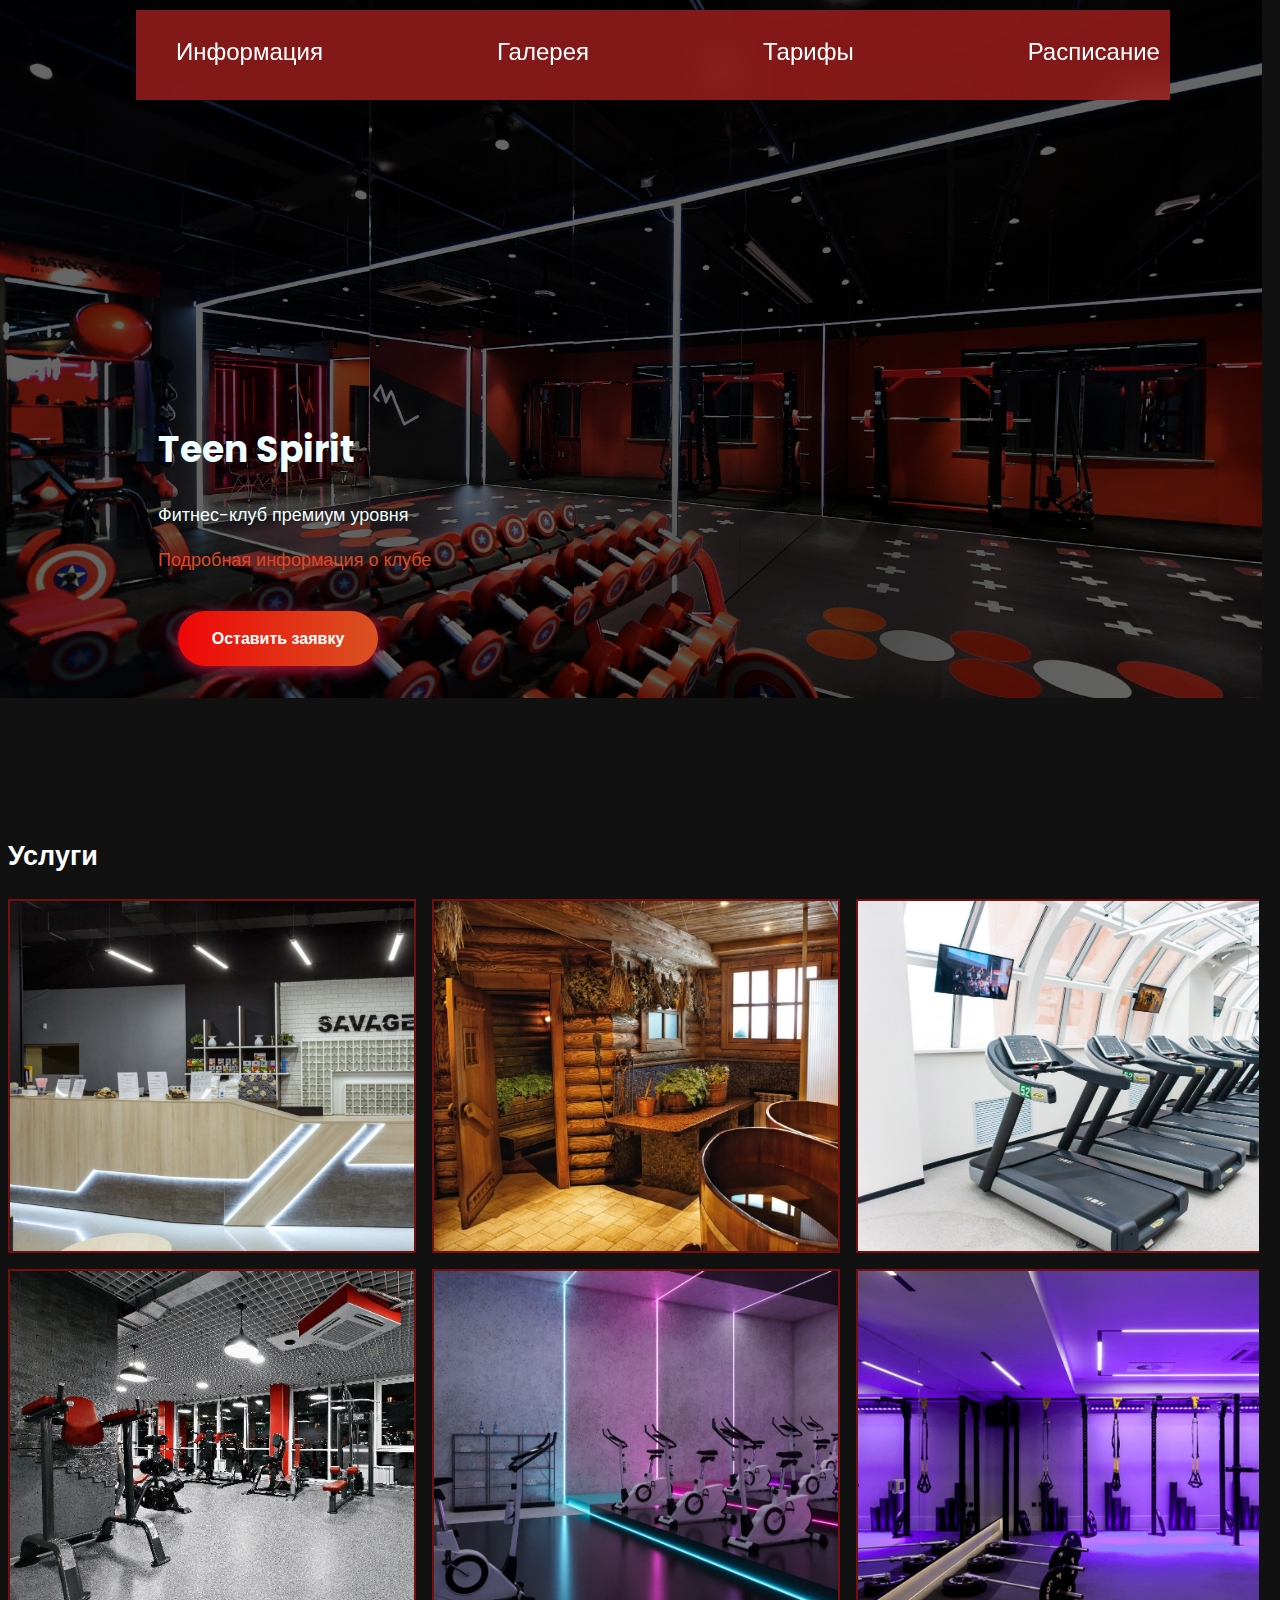
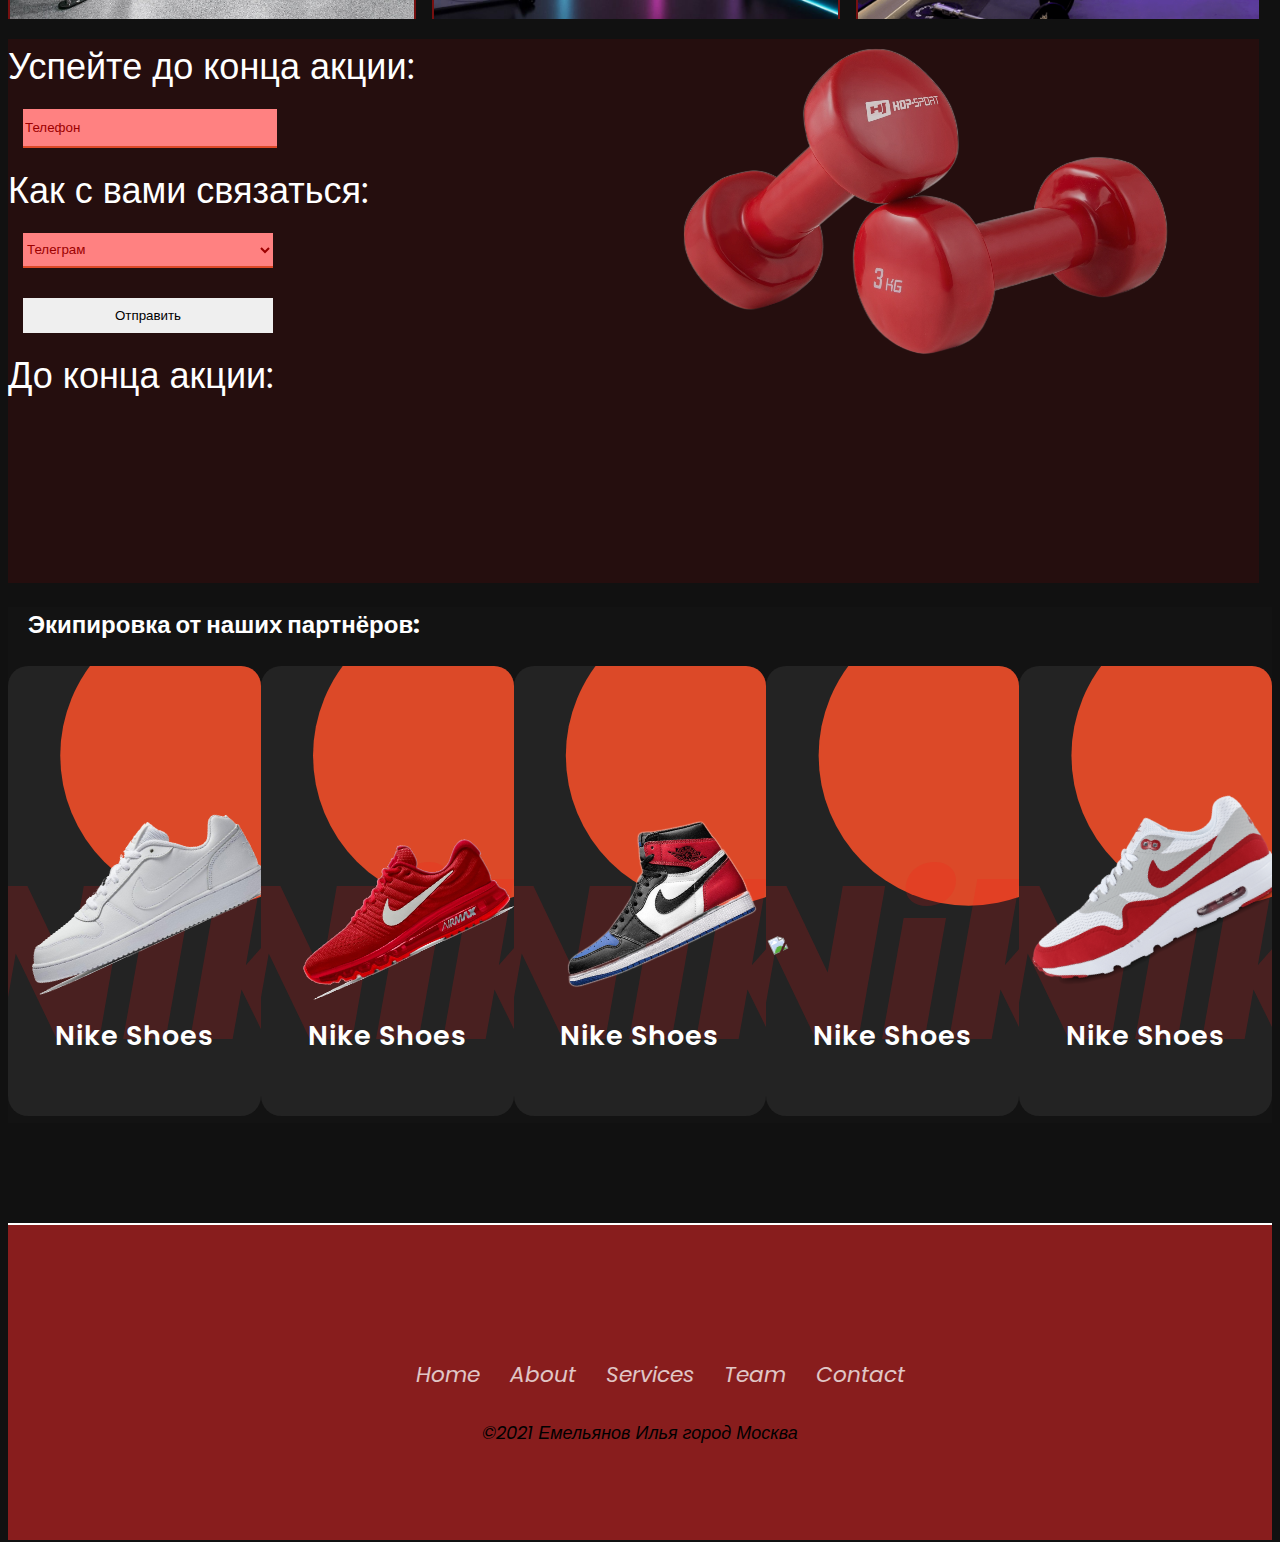
==== commit 9715852b: "Merge branch 'main' of https://github.com/Ilya2520/fitnesClub" ====
--- a/index.html
+++ b/index.html
@@ -79,7 +79,7 @@
                 <span id="timer-secs"></span>
             </div>
         </div>
-        <script src="main.js"></script>
+        <script src="all\main.js"></script>
     </div>
 
     <div class="cards">
@@ -225,4 +225,4 @@
 <script src="nd.js"></script>
     
 </body>
-</html>+</html>
